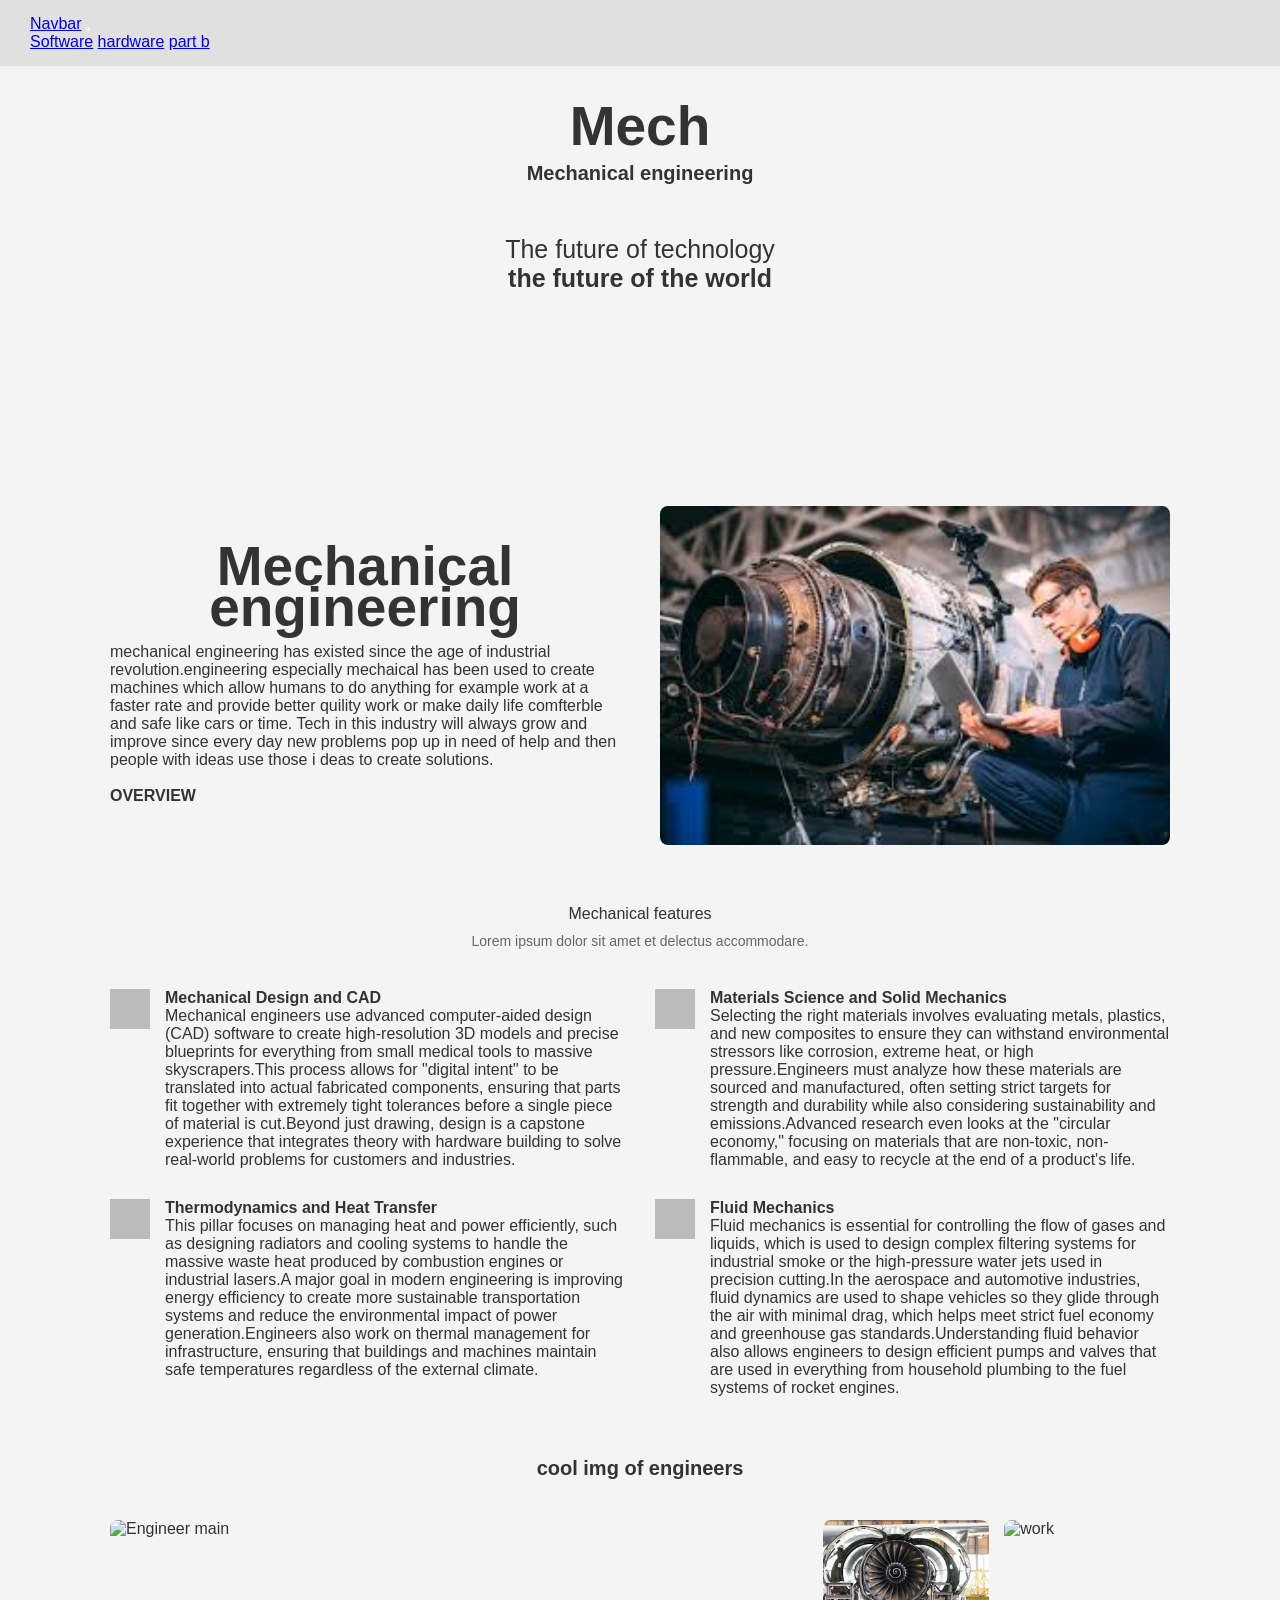
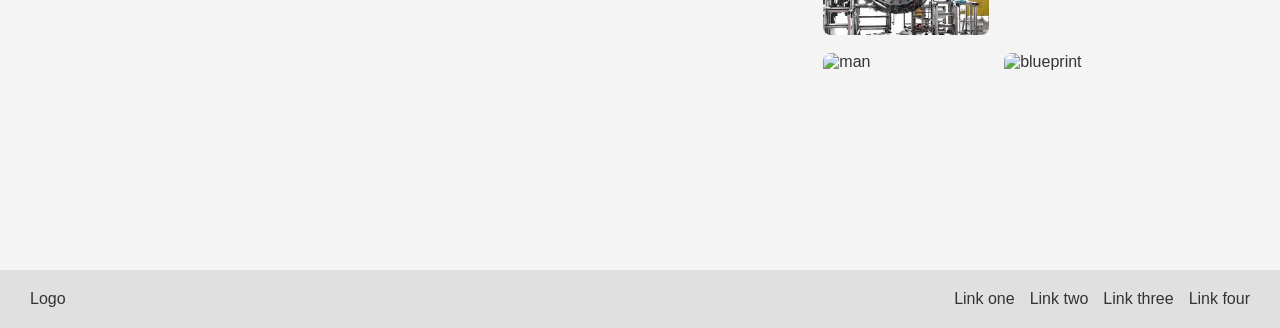
==== index.html @ 2e6e892f "Update index.html" ====
<!DOCTYPE html>
<html lang="en">
<head>
  <meta charset="UTF-8">
  <title>Mechanical Engineering Wireframe</title>
  <meta name="viewport" content="width=device-width, initial-scale=1.0">
  <style>
    * {
      box-sizing: border-box;
      margin: 0;
      padding: 0;
      font-family: Arial, sans-serif;
    }

    body {
      background: #f4f4f4;
      color: #333;
    }


    .navbar {
      display: flex;
      justify-content: space-between;
      padding: 15px 30px;
      background: #e0e0e0;
    }



   #splash {
    background:url('https://www.monarch-innovation.com/wp-content/uploads/2024/06/mechanical-engineering-services.jpg') center no-repeat fixed;
    background-size: cover;
    text-align: center;
    width: 100%;
    padding: 40px 0;
   height:400px;
}

h1 {
  text-align:center;
    font-weight: 700;
    font-size: 55px;
    line-height: 75%;
}

h2 {
    font-size: 20px;
    padding-bottom: 10px;
}

h3 {
    font-weight: 300;
    font-size: 25px;
}

    
    .container {
      padding: 40px 20px;
      max-width: 1100px;
      margin: auto;
    }

    .intro {
      display: grid;
      grid-template-columns: 1fr 1fr;
      gap: 40px;
      align-items: center;
      margin-bottom: 60px;
    }

    h1 {
      margin-bottom: 15px;
    }


    .features-title {
      text-align: center;
      margin: 40px 0 10px;
    }

    .features-sub {
      text-align: center;
      margin-bottom: 40px;
      font-size: 14px;
      color: #666;
    }

    .features {
      display: grid;
      grid-template-columns: repeat(2, 1fr);
      gap: 30px;
    }

    .feature-box {
      display: flex;
      gap: 15px;
    }

    .icon {
      width: 40px;
      height: 40px;
      background: #bbb;
      flex-shrink: 0;
    }


    .gallery-title {
      text-align: center;
      margin: 60px 0 30px;
    }

    .gallery {
      display: grid;
      grid-template-columns: 2fr 1fr;
      gap: 20px;
    }

    .gallery-left {
      height: 250px;
      overflow: hidden;
    }

    .gallery-right {
      display: grid;
      grid-template-columns: repeat(2, 1fr);
      gap: 15px;
    }

    .gallery-right img {
      height: 115px;
    }


    .footer {
      background: #e0e0e0;
      padding: 20px 30px;
      display: flex;
      justify-content: space-between;
      margin-top: 60px;
      flex-wrap: wrap;
      gap: 10px;
    }

    .footer-links {
      display: flex;
      gap: 15px;
    }


    img {
      width: 100%;
      height: 100%;
      object-fit: cover;
      display: block;
      border-radius: 8px;
    }

    @media (max-width: 768px) {
      .intro {
        grid-template-columns: 1fr;
      }

      .features {
        grid-template-columns: 1fr;
      }

      .gallery {
        grid-template-columns: 1fr;
      }
    }
  </style>
</head>
<body>


  <nav class="navbar navbar-expand-lg navbar-dark bg-dark">
  <div class="container-fluid">
    <a class="navbar-brand" href="#">Navbar</a>
    <button class="navbar-toggler" type="button" data-bs-toggle="collapse" data-bs-target="#navbarNavAltMarkup" aria-controls="navbarNavAltMarkup" aria-expanded="false" aria-label="Toggle navigation">
      <span class="navbar-toggler-icon"></span>
    </button>
    <div class="collapse navbar-collapse" id="navbarNavAltMarkup">
      <div class="navbar-nav">
        <a class="nav-link active" aria-current="page" href="part-a.html">Software</a>
          <a class="nav-link" href="part-a:hardware.html">hardware</a>
          <a class="nav-link" href="part-b.html">part b </a>
      </div>
    </div>
  </div>
</nav>



  <div class=¨sc cs¨ id="splash">
        <div class="text-center vert-center">
            <h1 class="text-center">Mech</h1>
            <h2 class="text-center">Mechanical engineering</h2>
            <div class="container">
                <div class="row">
                    <div class="col-sm-6" id="slogan-left">
                        <h3>The future of technology</h3>
                    </div>
                    <div class="col-sm-6" id="slogan-right">
                        <h3><strong> the future of the world</strong></h3>
                    </div>
                </div>
            </div>

         </div>
</div>


  <div class="container">


    <div class="intro">
      <div>
        <h1>Mechanical engineering</h1>
        <p>
          mechanical engineering has existed since the age of industrial revolution.engineering especially mechaical has been used to create machines which allow humans to do anything for example work at a faster rate and provide better quility work or make daily life comfterble and safe like cars or time.
  Tech in this industry will always grow and improve since every day new problems pop up in need of help and then people with ideas use those i deas to create solutions.
        </p>
        <br>
        <strong>OVERVIEW</strong>
      </div>

      <div>
        <img src="[data-uri]" alt="Mechanical engineering">
      </div>
    </div>


    <p class="features-title">Mechanical features</p>
    <p class="features-sub">Lorem ipsum dolor sit amet et delectus accommodare.</p>

    <div class="features">
      <div class="feature-box">
        <div class="icon"></div>
        <div>
          <h4>Mechanical Design and CAD</h4>
          <p>Mechanical engineers use advanced computer-aided design (CAD) software to create high-resolution 3D models and precise blueprints for everything from small medical tools to massive skyscrapers.This process allows for "digital intent" to be translated into actual fabricated components, ensuring that parts fit together with extremely tight tolerances before a single piece of material is cut.Beyond just drawing, design is a capstone experience that integrates theory with hardware building to solve real-world problems for customers and industries.</p>
        </div>
      </div>

      <div class="feature-box">
        <div class="icon"></div>
        <div>
          <h4> Materials Science and Solid Mechanics</h4>
          <p>Selecting the right materials involves evaluating metals, plastics, and new composites to ensure they can withstand environmental stressors like corrosion, extreme heat, or high pressure.Engineers must analyze how these materials are sourced and manufactured, often setting strict targets for strength and durability while also considering sustainability and emissions.Advanced research even looks at the "circular economy," focusing on materials that are non-toxic, non-flammable, and easy to recycle at the end of a product's life.</p>
        </div>
      </div>

      <div class="feature-box">
        <div class="icon"></div>
        <div>
          <h4>Thermodynamics and Heat Transfer</h4>
          <p>This pillar focuses on managing heat and power efficiently, such as designing radiators and cooling systems to handle the massive waste heat produced by combustion engines or industrial lasers.A major goal in modern engineering is improving energy efficiency to create more sustainable transportation systems and reduce the environmental impact of power generation.Engineers also work on thermal management for infrastructure, ensuring that buildings and machines maintain safe temperatures regardless of the external climate.</p>
        </div>
      </div>

      <div class="feature-box">
        <div class="icon"></div>
        <div>
          <h4>Fluid Mechanics</h4>
          <p>Fluid mechanics is essential for controlling the flow of gases and liquids, which is used to design complex filtering systems for industrial smoke or the high-pressure water jets used in precision cutting.In the aerospace and automotive industries, fluid dynamics are used to shape vehicles so they glide through the air with minimal drag, which helps meet strict fuel economy and greenhouse gas standards.Understanding fluid behavior also allows engineers to design efficient pumps and valves that are used in everything from household plumbing to the fuel systems of rocket engines.</p>
        </div>
      </div>
    </div>


    <h2 class="gallery-title">cool img of engineers</h2>

    <div class="gallery">
      <div class="gallery-left">
        <img src="images/eng1.jpg" alt="Engineer main">
      </div>

      <div class="gallery-right">
        <img src="[data-uri]" alt="engine">
        <img src="https://encrypted-tbn0.gstatic.com/images?q=tbn:ANd9GcSeQ4uBwe7ZXbvwa4gr8spoqeCCPO-U2zs8Iw&s" alt="work">
        <img src="https://remotescout24.com/media/blogs/1221-main.jpg" alt="man">
        <img src="https://encrypted-tbn0.gstatic.com/images?q=tbn:ANd9GcQUZbrAMHQc9kow_z_JYzlhxwvR5uHuWU9DCg&s" alt="blueprint">
      </div>
    </div>

  </div>


  <div class="footer">
    <div>Logo</div>
    <div class="footer-links">
      <span>Link one</span>
      <span>Link two</span>
      <span>Link three</span>
      <span>Link four</span>
    </div>
  </div>

</body>
</html>
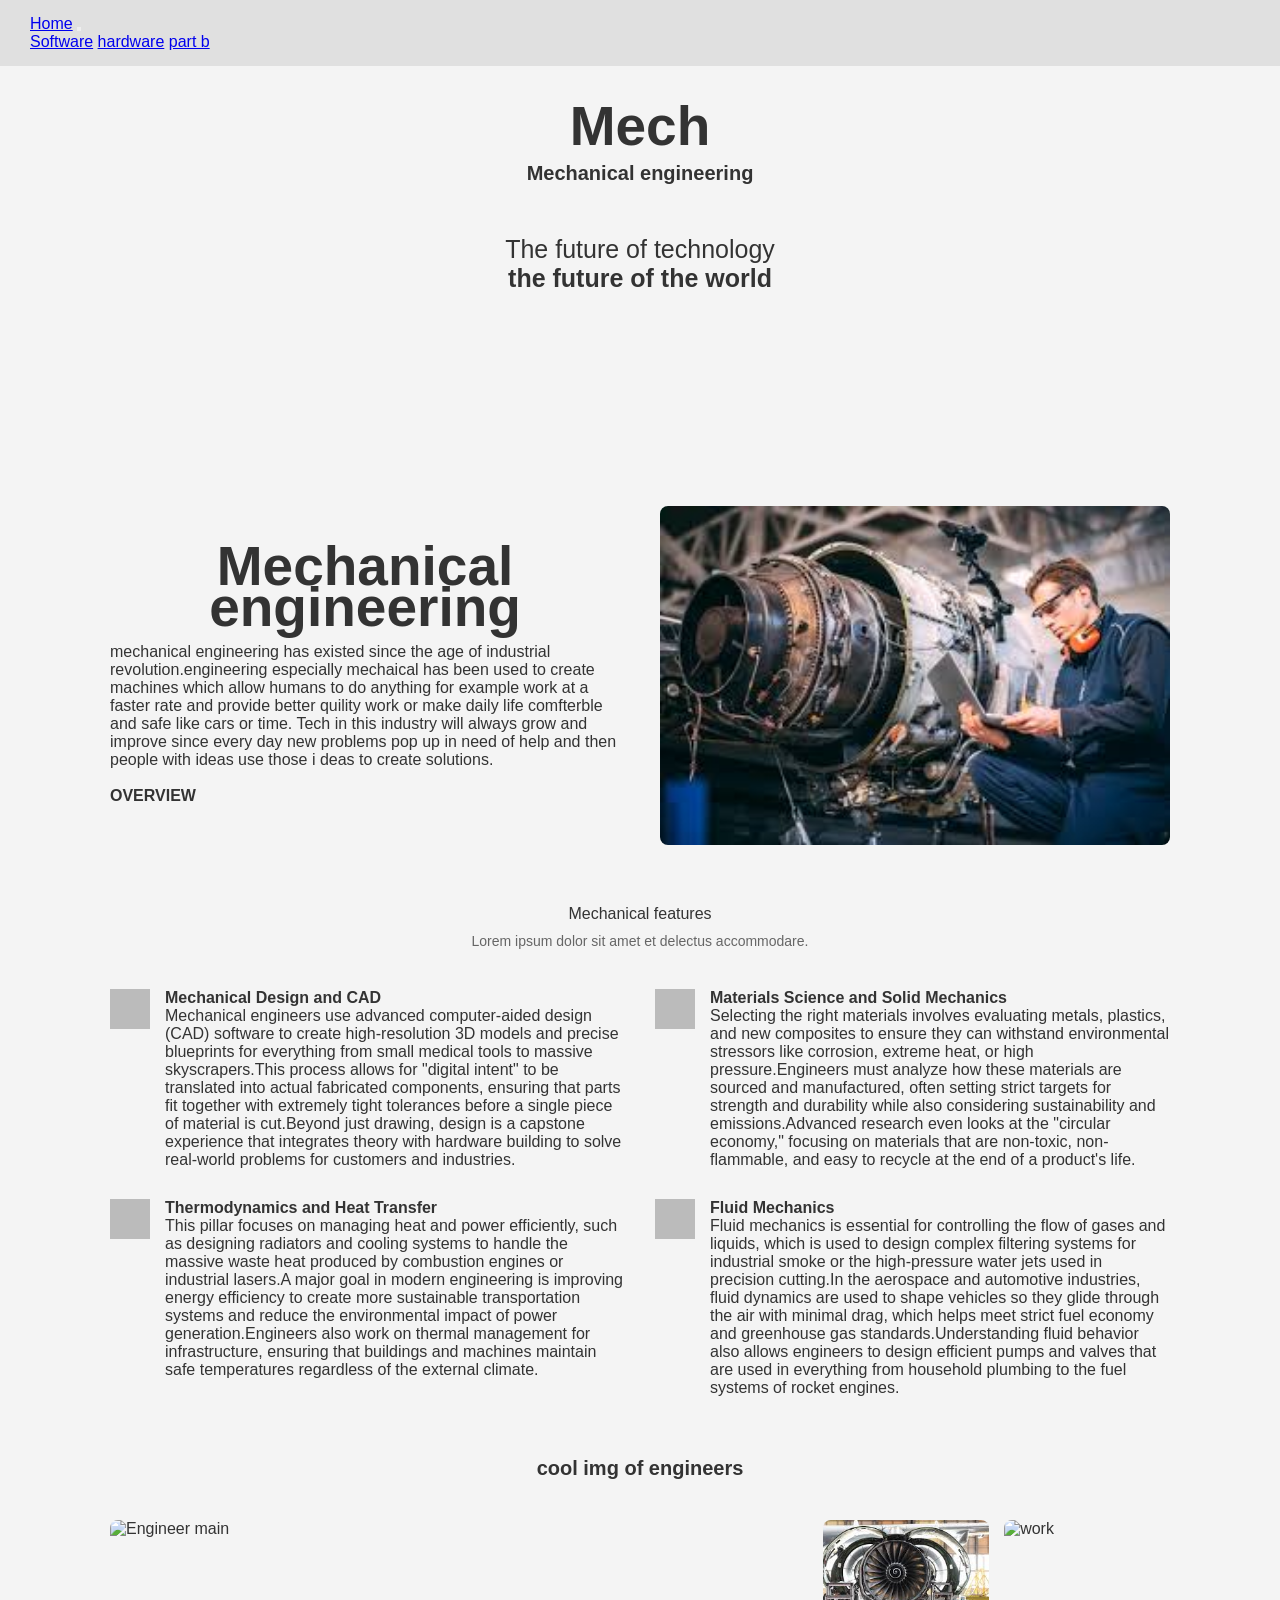
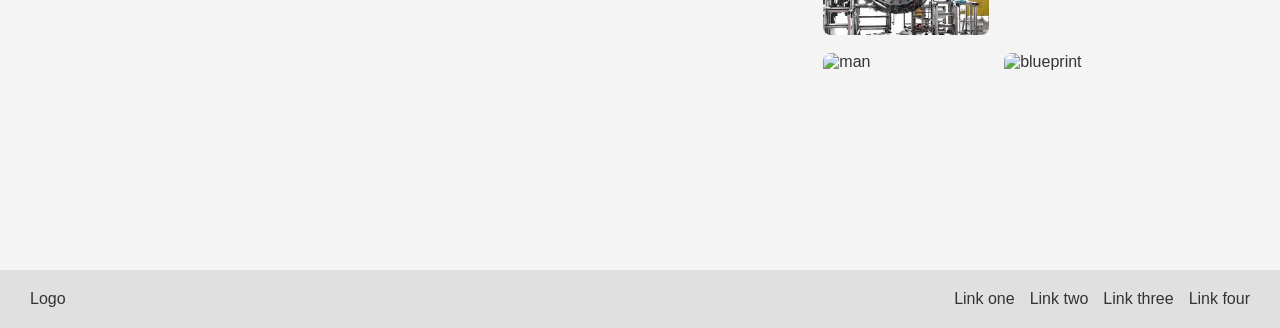
==== commit 75ad9ed4: "Update index.html" ====
--- a/index.html
+++ b/index.html
@@ -175,7 +175,7 @@
 
   <nav class="navbar navbar-expand-lg navbar-dark bg-dark">
   <div class="container-fluid">
-    <a class="navbar-brand" href="#">Navbar</a>
+    <a class="navbar-brand" href="index.html">Home</a>
     <button class="navbar-toggler" type="button" data-bs-toggle="collapse" data-bs-target="#navbarNavAltMarkup" aria-controls="navbarNavAltMarkup" aria-expanded="false" aria-label="Toggle navigation">
       <span class="navbar-toggler-icon"></span>
     </button>
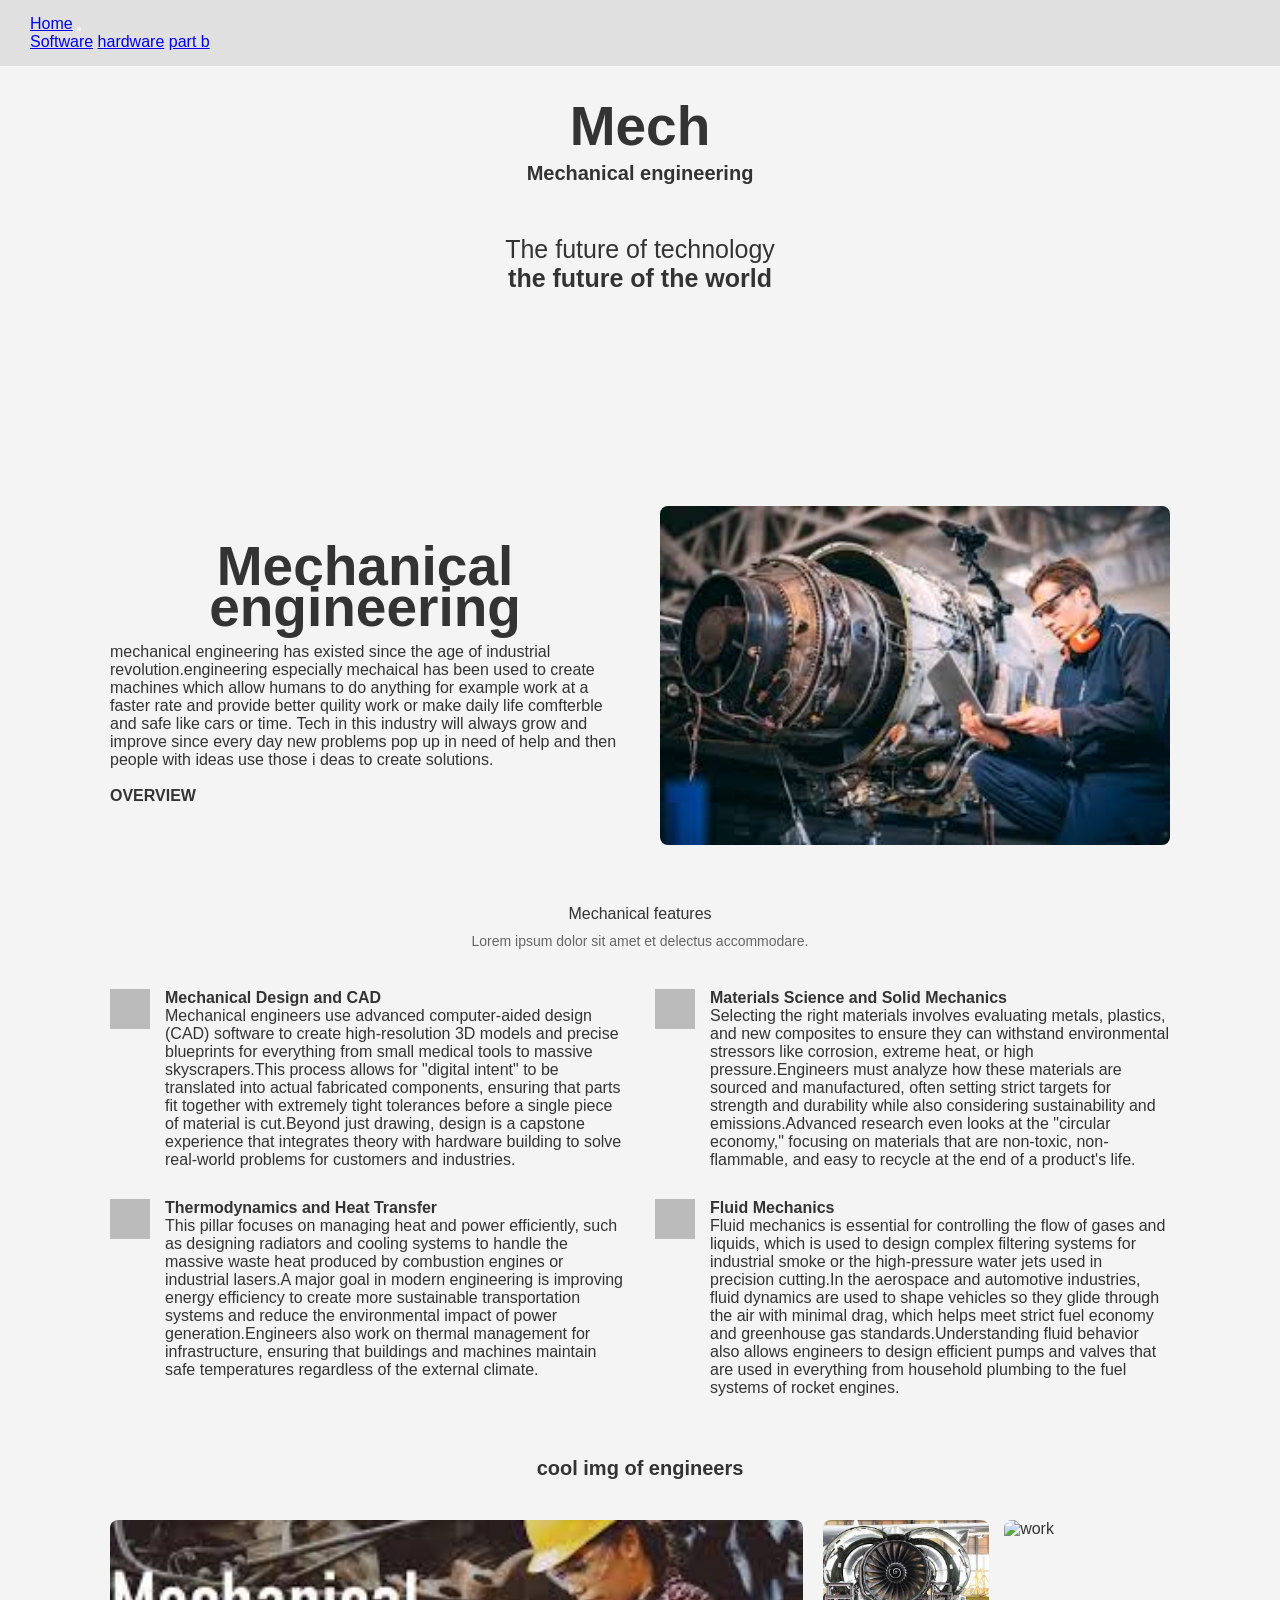
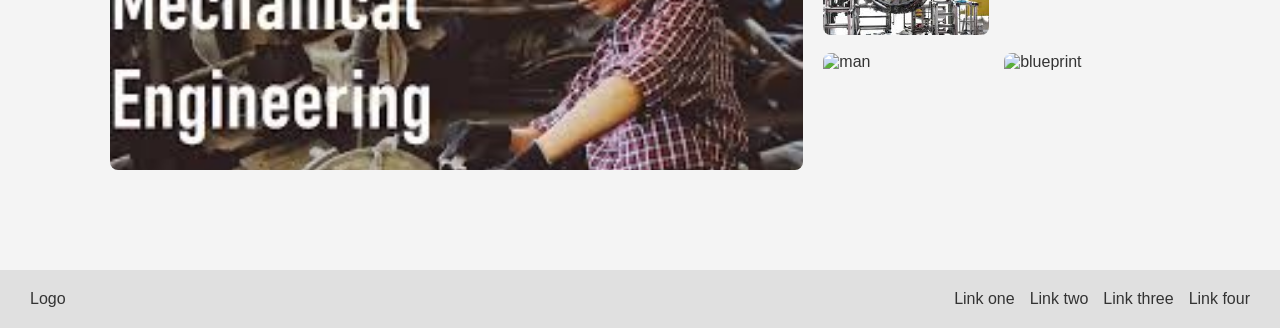
==== commit cd5d29f2: "Update index.html" ====
--- a/index.html
+++ b/index.html
@@ -272,7 +272,7 @@
 
     <div class="gallery">
       <div class="gallery-left">
-        <img src="images/eng1.jpg" alt="Engineer main">
+        <img src="[data-uri]" alt="Engineer main">
       </div>
 
       <div class="gallery-right">
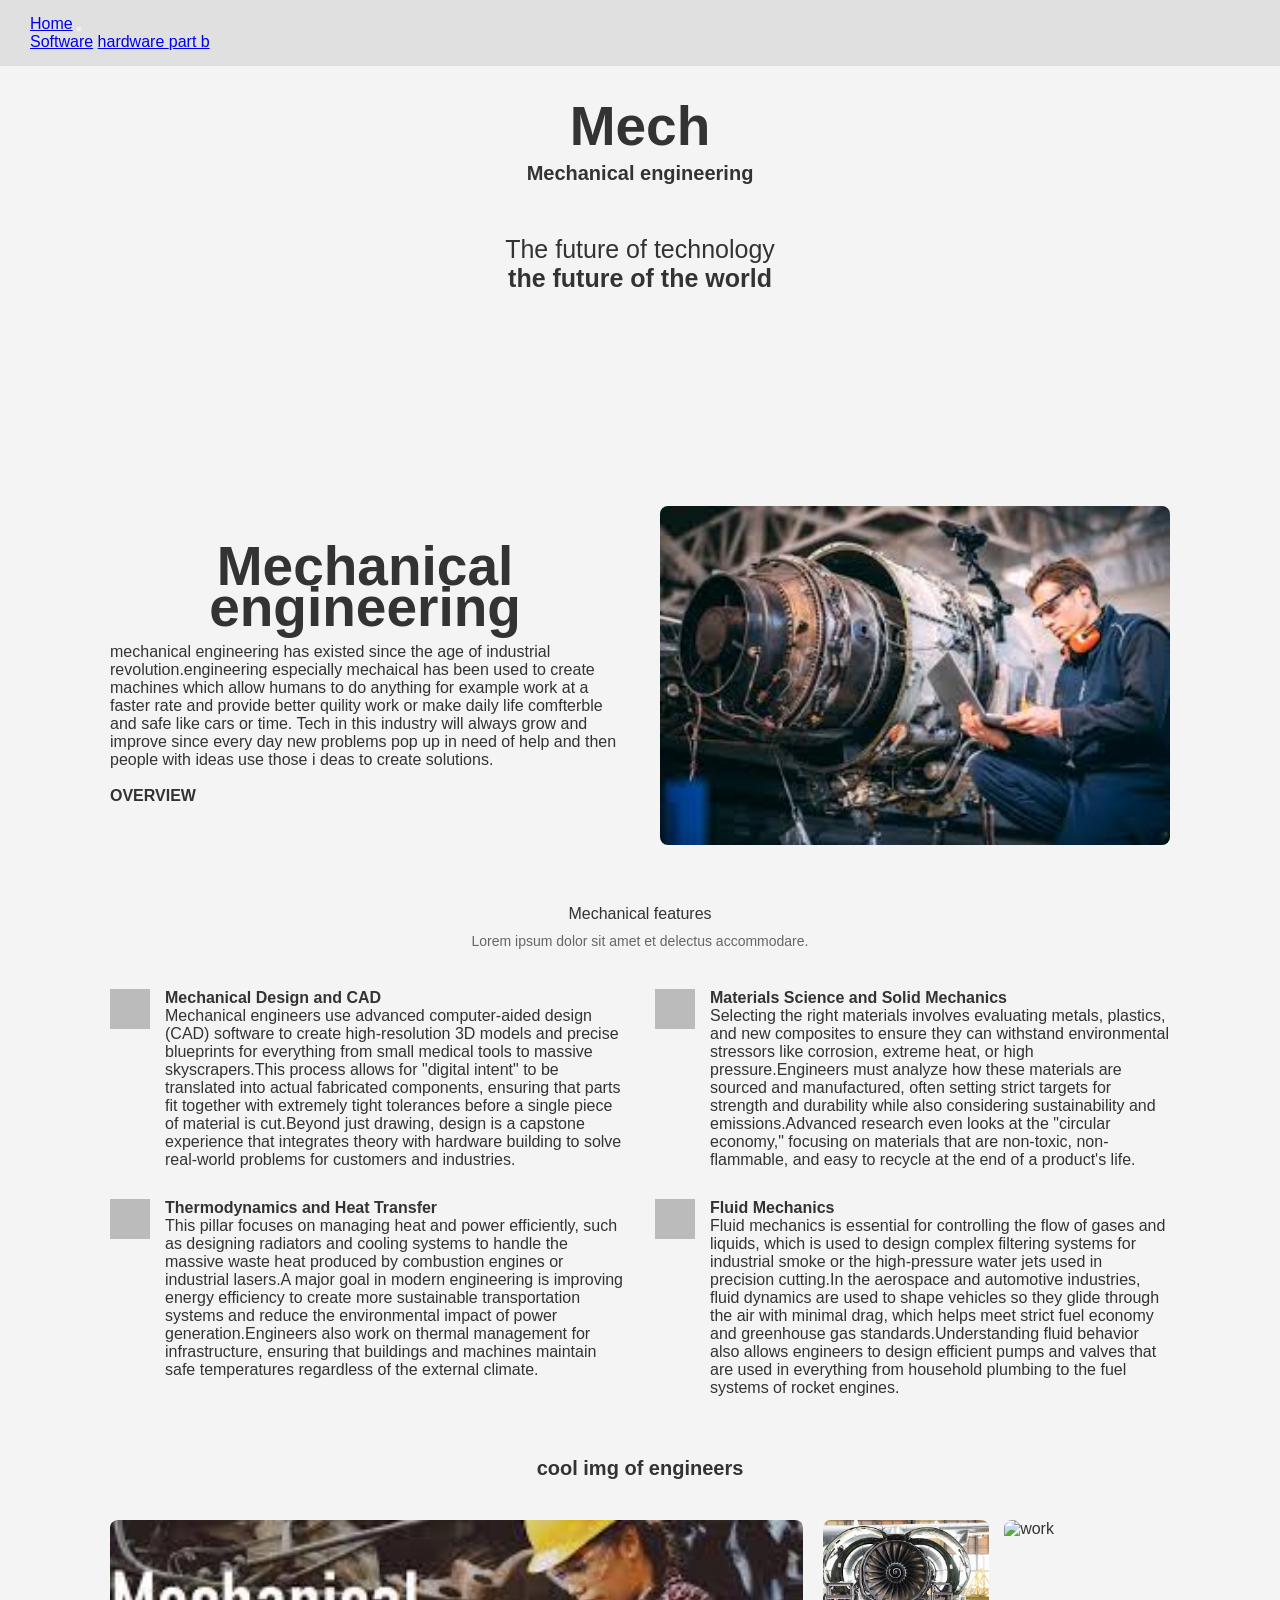
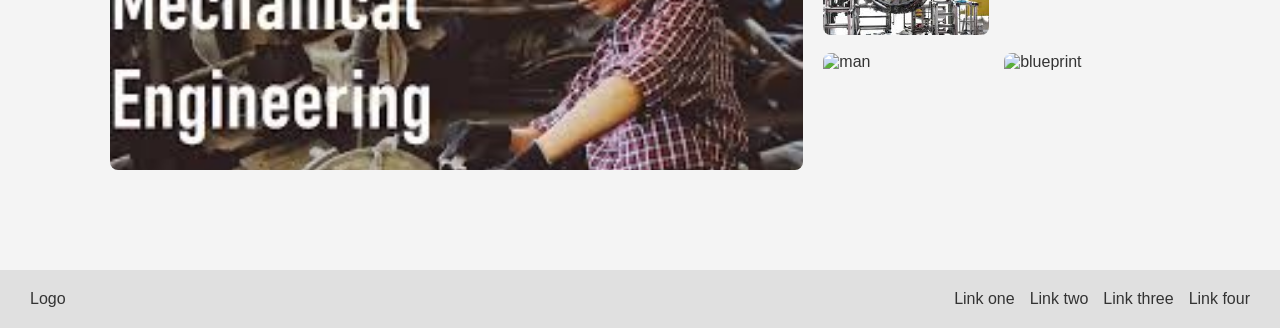
==== commit bc09fcd2: "Fix HTML link formatting for hardware section" ====
--- a/index.html
+++ b/index.html
@@ -182,7 +182,7 @@
     <div class="collapse navbar-collapse" id="navbarNavAltMarkup">
       <div class="navbar-nav">
         <a class="nav-link active" aria-current="page" href="part-a.html">Software</a>
-          <a class="nav-link" href="part-a:hardware.html">hardware</a>
+          <a class="nav-link" href="part-a:hardware.html">hardware </a>
           <a class="nav-link" href="part-b.html">part b </a>
       </div>
     </div>
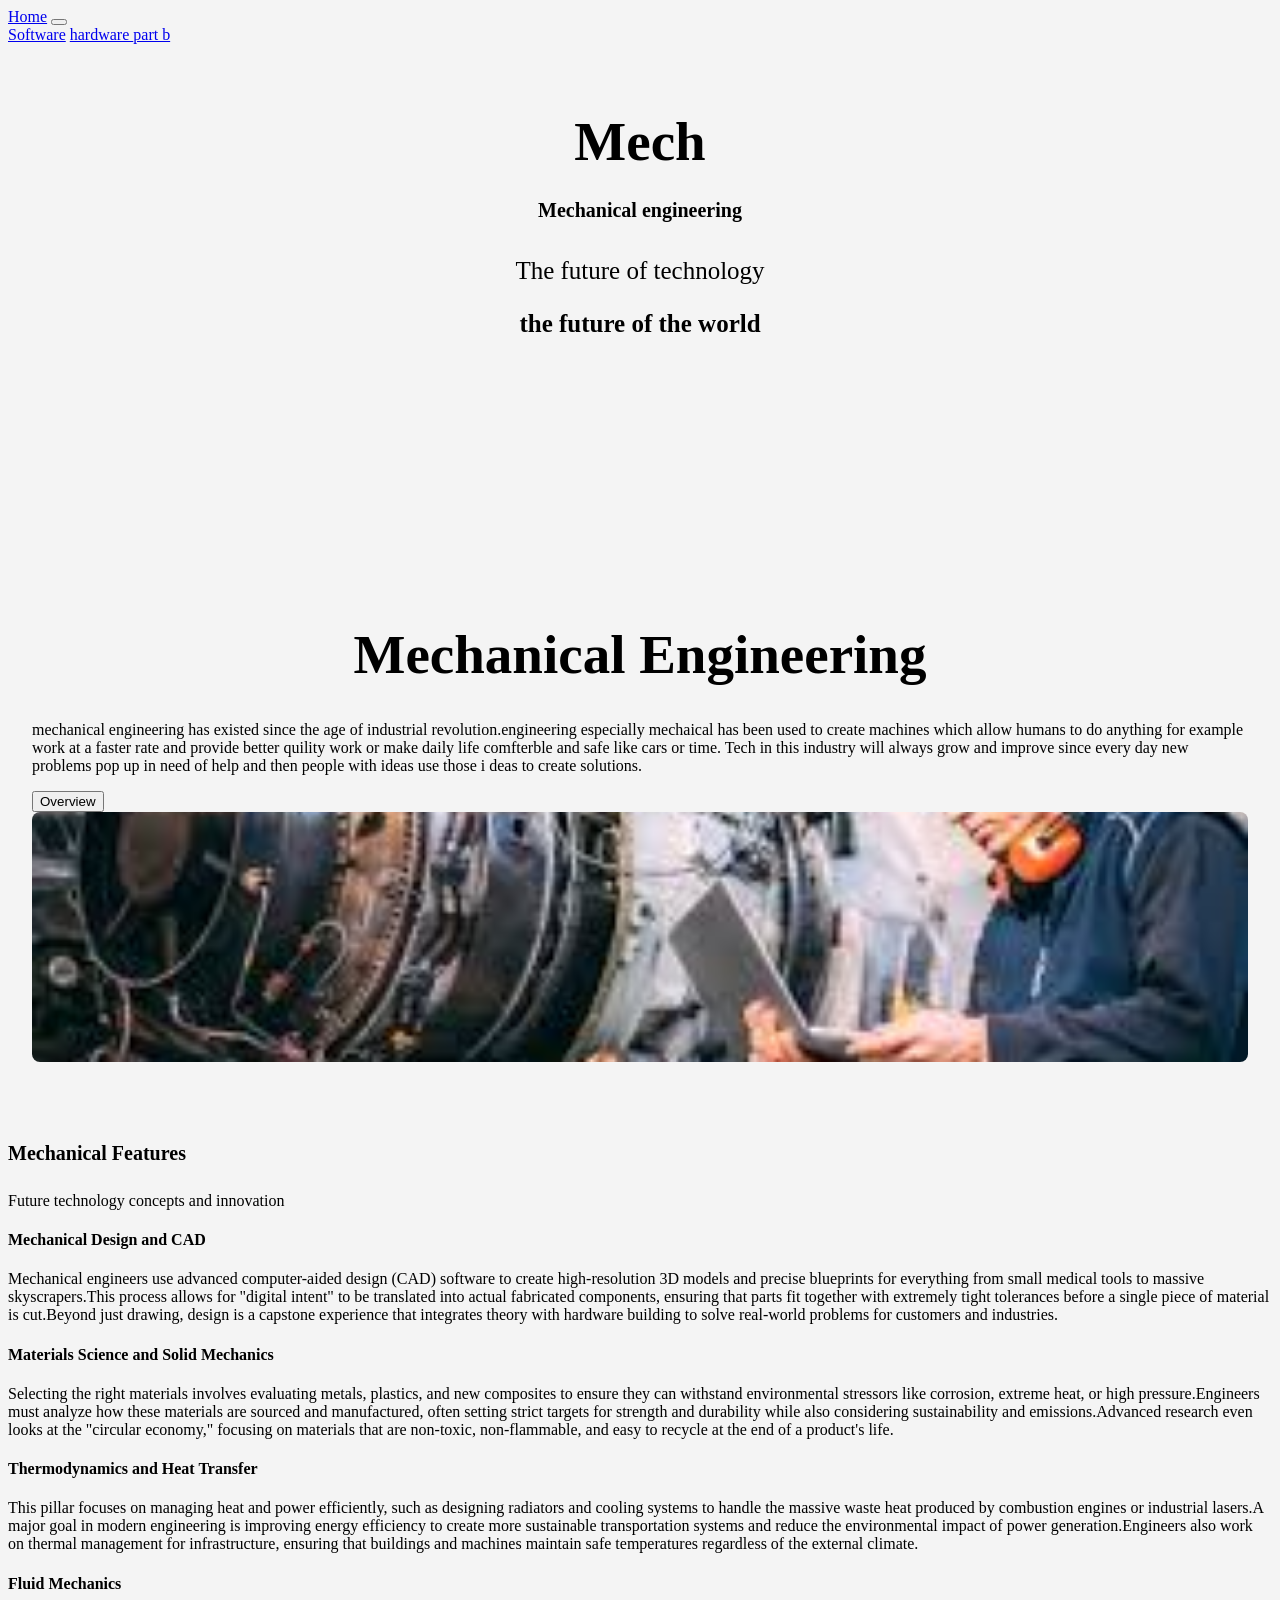
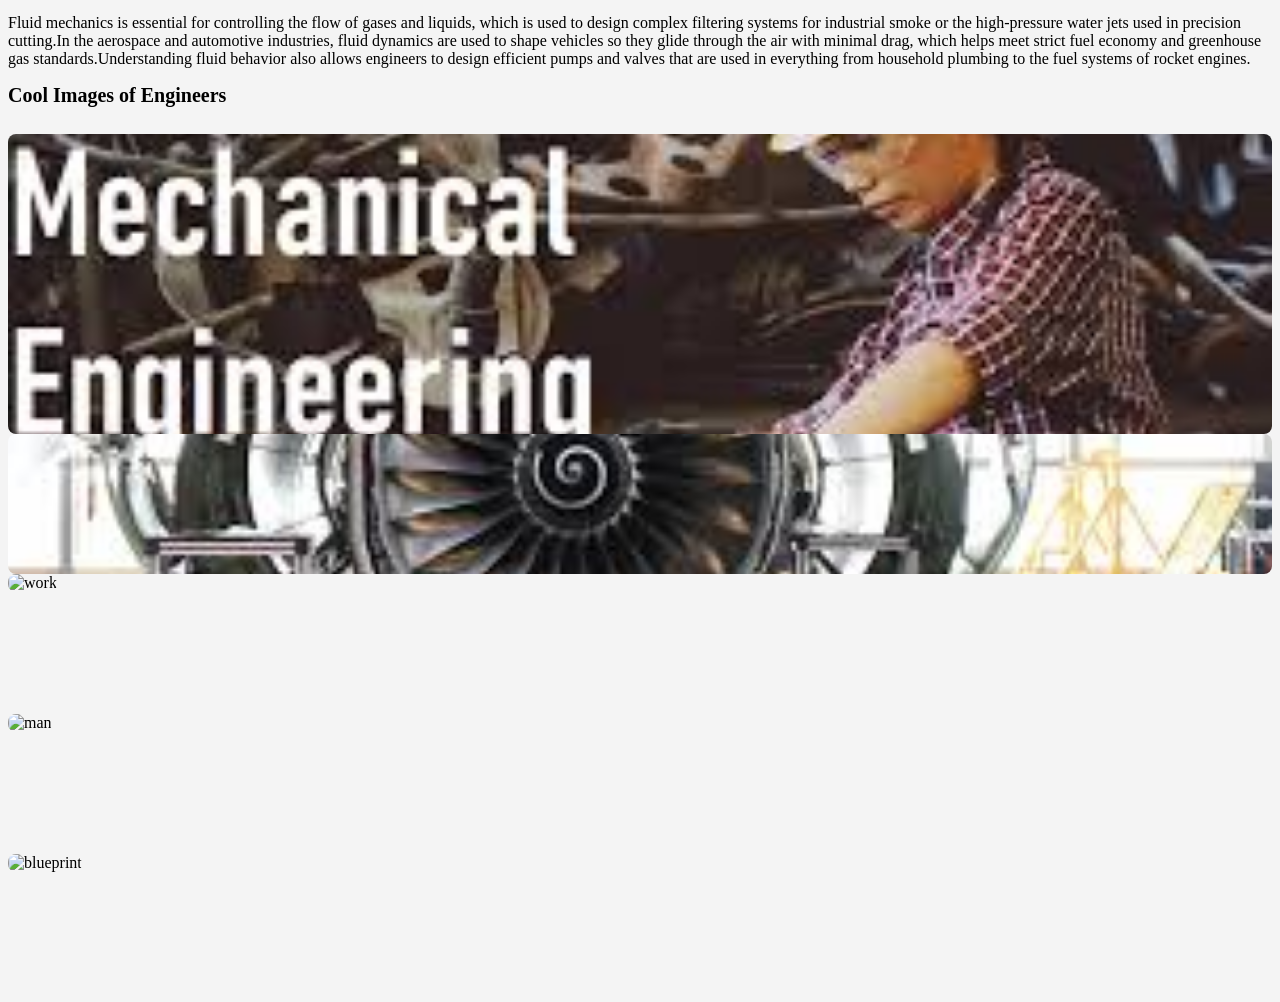
==== commit 386de27d: "Update index.html" ====
--- a/index.html
+++ b/index.html
@@ -2,32 +2,35 @@
 <html lang="en">
 <head>
   <meta charset="UTF-8">
-  <title>Mechanical Engineering Wireframe</title>
   <meta name="viewport" content="width=device-width, initial-scale=1.0">
+
+  <title>Mechanical Engineering Website</title>
+
+
+  <link rel="stylesheet"
+  href="https://cdn.jsdelivr.net/npm/bulma@1.0.1/css/bulma.min.css">
+
   <style>
-    * {
-      box-sizing: border-box;
-      margin: 0;
-      padding: 0;
-      font-family: Arial, sans-serif;
-    }
-
     body {
       background: #f4f4f4;
-      color: #333;
-    }
-
-
-    .navbar {
-      display: flex;
-      justify-content: space-between;
-      padding: 15px 30px;
-      background: #e0e0e0;
-    }
-
-
-
-   #splash {
+    }
+
+    .hero-image img,
+    .feature-image img,
+    .gallery img,
+    .card-image img {
+      width: 100%;
+      height: 100%;
+      object-fit: cover;
+      border-radius: 8px;
+    }
+    
+
+    .hero-image {
+      height: 300px;
+      overflow: hidden;
+    }
+     #splash {
     background:url('https://www.monarch-innovation.com/wp-content/uploads/2024/06/mechanical-engineering-services.jpg') center no-repeat fixed;
     background-size: cover;
     text-align: center;
@@ -35,8 +38,7 @@
     padding: 40px 0;
    height:400px;
 }
-
-h1 {
+    h1 {
   text-align:center;
     font-weight: 700;
     font-size: 55px;
@@ -53,109 +55,36 @@
     font-size: 25px;
 }
 
-    
-    .container {
-      padding: 40px 20px;
-      max-width: 1100px;
-      margin: auto;
-    }
-
-    .intro {
-      display: grid;
-      grid-template-columns: 1fr 1fr;
-      gap: 40px;
-      align-items: center;
-      margin-bottom: 60px;
-    }
-
-    h1 {
-      margin-bottom: 15px;
-    }
-
-
-    .features-title {
-      text-align: center;
-      margin: 40px 0 10px;
-    }
-
-    .features-sub {
-      text-align: center;
-      margin-bottom: 40px;
-      font-size: 14px;
-      color: #666;
-    }
-
-    .features {
-      display: grid;
-      grid-template-columns: repeat(2, 1fr);
-      gap: 30px;
-    }
-
-    .feature-box {
-      display: flex;
-      gap: 15px;
-    }
-
-    .icon {
-      width: 40px;
-      height: 40px;
-      background: #bbb;
-      flex-shrink: 0;
-    }
-
-
-    .gallery-title {
-      text-align: center;
-      margin: 60px 0 30px;
-    }
-
-    .gallery {
-      display: grid;
-      grid-template-columns: 2fr 1fr;
-      gap: 20px;
-    }
-
-    .gallery-left {
+
+    .feature-image {
       height: 250px;
       overflow: hidden;
     }
 
-    .gallery-right {
-      display: grid;
-      grid-template-columns: repeat(2, 1fr);
-      gap: 15px;
-    }
-
-    .gallery-right img {
-      height: 115px;
-    }
-
-
-    .footer {
-      background: #e0e0e0;
-      padding: 20px 30px;
-      display: flex;
-      justify-content: space-between;
-      margin-top: 60px;
-      flex-wrap: wrap;
-      gap: 10px;
-    }
-
-    .footer-links {
-      display: flex;
-      gap: 15px;
-    }
-
-
-    img {
-      width: 100%;
-      height: 100%;
+    .gallery-main {
+      height: 300px;
+      overflow: hidden;
+    }
+
+    .gallery-small {
+      height: 140px;
+      overflow: hidden;
+    }
+
+    .section-space {
+      padding: 4rem 1.5rem;
+    }
+
+    .custom-card img {
+      height: 200px;
       object-fit: cover;
-      display: block;
-      border-radius: 8px;
-    }
-
-    @media (max-width: 768px) {
+    }
+
+    footer {
+      background: #eaeaea;
+      padding: 2rem;
+    }
+     @media (max-width: 768px) {
       .intro {
         grid-template-columns: 1fr;
       }
@@ -170,9 +99,10 @@
     }
   </style>
 </head>
+
 <body>
 
-
+  
   <nav class="navbar navbar-expand-lg navbar-dark bg-dark">
   <div class="container-fluid">
     <a class="navbar-brand" href="index.html">Home</a>
@@ -189,9 +119,7 @@
   </div>
 </nav>
 
-
-
-  <div class=¨sc cs¨ id="splash">
+   <div class=¨sc cs¨ id="splash">
         <div class="text-center vert-center">
             <h1 class="text-center">Mech</h1>
             <h2 class="text-center">Mechanical engineering</h2>
@@ -209,92 +137,159 @@
          </div>
 </div>
 
-
-  <div class="container">
-
-
-    <div class="intro">
-      <div>
-        <h1>Mechanical engineering</h1>
-        <p>
-          mechanical engineering has existed since the age of industrial revolution.engineering especially mechaical has been used to create machines which allow humans to do anything for example work at a faster rate and provide better quility work or make daily life comfterble and safe like cars or time.
+  <section class="section section-space">
+    <div class="container">
+
+      <div class="columns is-vcentered">
+        <div class="intro">
+          <div class="column">
+          <h1 class="title">Mechanical Engineering</h1>
+
+          <p class="mb-4">
+           mechanical engineering has existed since the age of industrial revolution.engineering especially mechaical has been used to create machines which allow humans to do anything for example work at a faster rate and provide better quility work or make daily life comfterble and safe like cars or time.
   Tech in this industry will always grow and improve since every day new problems pop up in need of help and then people with ideas use those i deas to create solutions.
-        </p>
-        <br>
-        <strong>OVERVIEW</strong>
-      </div>
-
-      <div>
-        <img src="[data-uri]" alt="Mechanical engineering">
-      </div>
-    </div>
-
-
-    <p class="features-title">Mechanical features</p>
-    <p class="features-sub">Lorem ipsum dolor sit amet et delectus accommodare.</p>
-
-    <div class="features">
-      <div class="feature-box">
-        <div class="icon"></div>
-        <div>
-          <h4>Mechanical Design and CAD</h4>
-          <p>Mechanical engineers use advanced computer-aided design (CAD) software to create high-resolution 3D models and precise blueprints for everything from small medical tools to massive skyscrapers.This process allows for "digital intent" to be translated into actual fabricated components, ensuring that parts fit together with extremely tight tolerances before a single piece of material is cut.Beyond just drawing, design is a capstone experience that integrates theory with hardware building to solve real-world problems for customers and industries.</p>
-        </div>
-      </div>
-
-      <div class="feature-box">
-        <div class="icon"></div>
-        <div>
-          <h4> Materials Science and Solid Mechanics</h4>
-          <p>Selecting the right materials involves evaluating metals, plastics, and new composites to ensure they can withstand environmental stressors like corrosion, extreme heat, or high pressure.Engineers must analyze how these materials are sourced and manufactured, often setting strict targets for strength and durability while also considering sustainability and emissions.Advanced research even looks at the "circular economy," focusing on materials that are non-toxic, non-flammable, and easy to recycle at the end of a product's life.</p>
-        </div>
-      </div>
-
-      <div class="feature-box">
-        <div class="icon"></div>
-        <div>
-          <h4>Thermodynamics and Heat Transfer</h4>
-          <p>This pillar focuses on managing heat and power efficiently, such as designing radiators and cooling systems to handle the massive waste heat produced by combustion engines or industrial lasers.A major goal in modern engineering is improving energy efficiency to create more sustainable transportation systems and reduce the environmental impact of power generation.Engineers also work on thermal management for infrastructure, ensuring that buildings and machines maintain safe temperatures regardless of the external climate.</p>
-        </div>
-      </div>
-
-      <div class="feature-box">
-        <div class="icon"></div>
-        <div>
-          <h4>Fluid Mechanics</h4>
-          <p>Fluid mechanics is essential for controlling the flow of gases and liquids, which is used to design complex filtering systems for industrial smoke or the high-pressure water jets used in precision cutting.In the aerospace and automotive industries, fluid dynamics are used to shape vehicles so they glide through the air with minimal drag, which helps meet strict fuel economy and greenhouse gas standards.Understanding fluid behavior also allows engineers to design efficient pumps and valves that are used in everything from household plumbing to the fuel systems of rocket engines.</p>
-        </div>
-      </div>
-    </div>
-
-
-    <h2 class="gallery-title">cool img of engineers</h2>
-
-    <div class="gallery">
-      <div class="gallery-left">
+          </p>
+
+          <button class="button is-dark">Overview</button>
+        </div>
+
+        <div class="column">
+          <div class="feature-image">
+                   <img src="[data-uri]" alt="Mechanical engineering">
+
+          </div>
+        </div>
+        </div>
+      </div>
+
+    </div>
+  </section>
+
+
+  <section class="section">
+    <div class="container">
+      <div class="features">
+
+      <h2 class="title has-text-centered">
+        Mechanical Features
+      </h2>
+
+      <p class="subtitle has-text-centered">
+        Future technology concepts and innovation
+      </p>
+
+      <div class="columns is-multiline">
+
+        <div class="column is-6">
+          <div class="box">
+            <h4 class="title is-5">
+             Mechanical Design and CAD
+            </h4>
+<p>
+  Mechanical engineers use advanced computer-aided design (CAD) software to create high-resolution 3D models and precise blueprints for everything from small medical tools to massive skyscrapers.This process allows for "digital intent" to be translated into actual fabricated components, ensuring that parts fit together with extremely tight tolerances before a single piece of material is cut.Beyond just drawing, design is a capstone experience that integrates theory with hardware building to solve real-world problems for customers and industries.
+            </p>
+
+          </div>
+        </div>
+
+        <div class="column is-6">
+          <div class="box">
+            <h4 class="title is-5">
+              Materials Science and Solid Mechanics
+            </h4>
+ <p>
+ Selecting the right materials involves evaluating metals, plastics, and new composites to ensure they can withstand environmental stressors like corrosion, extreme heat, or high pressure.Engineers must analyze how these materials are sourced and manufactured, often setting strict targets for strength and durability while also considering sustainability and emissions.Advanced research even looks at the "circular economy," focusing on materials that are non-toxic, non-flammable, and easy to recycle at the end of a product's life.
+            </p>
+
+          </div>
+        </div>
+
+        <div class="column is-6">
+          <div class="box">
+            <h4 class="title is-5">
+             Thermodynamics and Heat Transfer
+            </h4>
+  <p>
+      This pillar focuses on managing heat and power efficiently, such as designing radiators and cooling systems to handle the massive waste heat produced by combustion engines or industrial lasers.A major goal in modern engineering is improving energy efficiency to create more sustainable transportation systems and reduce the environmental impact of power generation.Engineers also work on thermal management for infrastructure, ensuring that buildings and machines maintain safe temperatures regardless of the external climate.
+            </p>
+
+          </div>
+        </div>
+
+        <div class="column is-6">
+          <div class="box">
+            <h4 class="title is-5">
+            Fluid Mechanics
+            </h4>
+ <p>
+   Fluid mechanics is essential for controlling the flow of gases and liquids, which is used to design complex filtering systems for industrial smoke or the high-pressure water jets used in precision cutting.In the aerospace and automotive industries, fluid dynamics are used to shape vehicles so they glide through the air with minimal drag, which helps meet strict fuel economy and greenhouse gas standards.Understanding fluid behavior also allows engineers to design efficient pumps and valves that are used in everything from household plumbing to the fuel systems of rocket engines.
+            </p>
+
+          </div>
+        </div>
+
+      </div>
+</div>
+    </div>
+  </section>
+
+
+  <section class="section">
+    <div class="container">
+       <div class="gallery">
+
+      <h2 class="title has-text-centered mb-6">
+        Cool Images of Engineers
+      </h2>
+
+      <div class="columns">
+
+   
+        <div class="column is-8">
+          <div class="gallery-main">
         <img src="[data-uri]" alt="Engineer main">
-      </div>
-
-      <div class="gallery-right">
+          </div>
+        </div>
+
+        <!-- RIGHT -->
+        <div class="column is-4">
+
+          <div class="columns is-multiline">
+
+            <div class="column is-6">
+              <div class="gallery-small">
         <img src="[data-uri]" alt="engine">
+              </div>
+            </div>
+
+            <div class="column is-6">
+              <div class="gallery-small">
         <img src="https://encrypted-tbn0.gstatic.com/images?q=tbn:ANd9GcSeQ4uBwe7ZXbvwa4gr8spoqeCCPO-U2zs8Iw&s" alt="work">
+              </div>
+            </div>
+
+            <div class="column is-6">
+              <div class="gallery-small">
         <img src="https://remotescout24.com/media/blogs/1221-main.jpg" alt="man">
+              </div>
+            </div>
+
+            <div class="column is-6">
+              <div class="gallery-small">
         <img src="https://encrypted-tbn0.gstatic.com/images?q=tbn:ANd9GcQUZbrAMHQc9kow_z_JYzlhxwvR5uHuWU9DCg&s" alt="blueprint">
-      </div>
-    </div>
-
-  </div>
-
-
-  <div class="footer">
-    <div>Logo</div>
-    <div class="footer-links">
-      <span>Link one</span>
-      <span>Link two</span>
-      <span>Link three</span>
-      <span>Link four</span>
-    </div>
-  </div>
-
-</body>
+              </div>
+            </div>
+
+          </div>
+
+        </div>
+</div>
+      </div>
+
+    </div>
+  </section>
+  
+  </body>
 </html>
+
+ 
